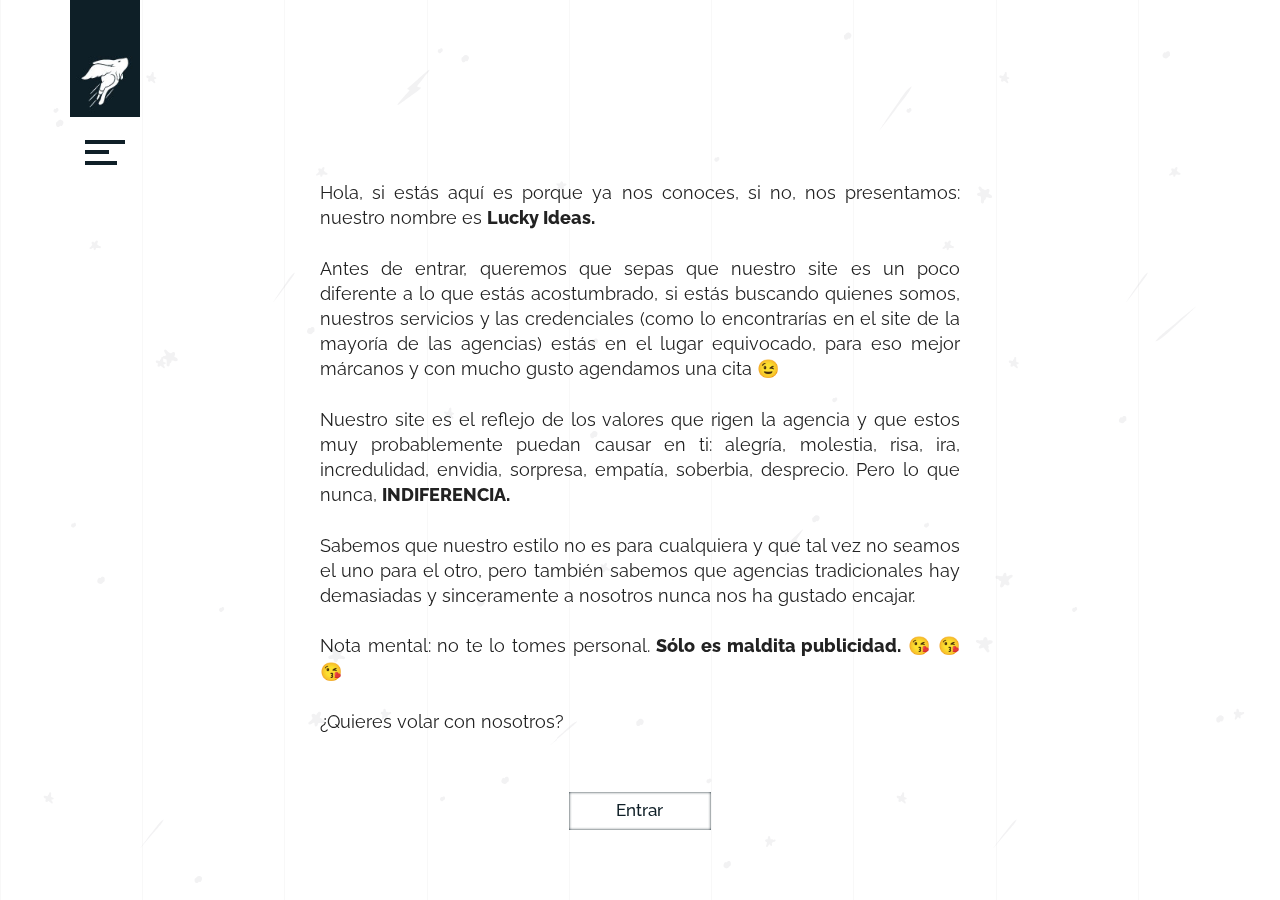
==== index.html @ ab6c920d "Cloned last files from Lucky 3.0 site" ====
<!DOCTYPE html>
<!--[if lt IE 7]>      <html class="no-js lt-ie9 lt-ie8 lt-ie7"> <![endif]-->
<!--[if IE 7]>         <html class="no-js lt-ie9 lt-ie8"> <![endif]-->
<!--[if IE 8]>         <html class="no-js lt-ie9"> <![endif]-->
<!--[if gt IE 8]><!--> <html class="no-js" lang="es"> <!--<![endif]-->
    <head>
        <meta charset="utf-8">
        <meta http-equiv="X-UA-Compatible" content="IE=edge">
        <title>RE:RE:RE:Lucky</title>
        <meta name="description" content="">
        <meta name="viewport" content="width=device-width, initial-scale=1">
        <link href='https://fonts.googleapis.com/css?family=Raleway:300,500,800' rel='stylesheet' type='text/css'>

        <!-- Place favicon.ico and apple-touch-icon.png in the root directory -->

        <link rel="stylesheet" href="css/normalize.css">
        <link rel="stylesheet" href="css/main.css">
        <script src="js/vendor/modernizr-2.6.2.min.js"></script>
    </head>
    <body id="luckyBody">
        <!--[if lt IE 7]>
            <p class="browsehappy">You are using an <strong>outdated</strong> browser. Please <a href="http://browsehappy.com/">upgrade your browser</a> to improve your experience.</p>
        <![endif]-->

        <!-- Add your site or application content here -->
        
        <div id="windowWrapper">

            <!-- CURTAINS DIVISION  Z-1 -->
                <div id="curtainDivision">
                    <div id="curtainLine-1" class="curtains curtain-1"></div>
                    <div id="curtainLine-2" class="curtains curtain-2"></div>
                    <div id="curtainLine-3" class="curtains curtain-3"></div>
                    <div id="curtainLine-4" class="curtains curtain-4"></div>
                    <div id="curtainLine-5" class="curtains curtain-5"></div>
                    <div id="curtainLine-6" class="curtains curtain-6"></div>
                    <div id="curtainLine-7" class="curtains curtain-7"></div>
                    <div id="curtainLine-8" class="curtains curtain-8"></div>
                    <div id="curtainLine-9" class="curtains curtain-9"></div>
                </div>
            <!-- END CURTAINS DIVISION -->

            <!-- BACKGROUND DIVS Z-10 -->
                <div id="container" class="container">
                    <div id="bgsFullWrapper" class="scene">
                        <div class="layer" data-depth="1.00">
                            <div class="innerLayer stars1"></div>
                        </div>

                        <div class="layer" data-depth="0.20">
                            <div class="innerLayer stars2"></div>
                        </div>

                        <div class="layer" data-depth="0.05">
                            <div class="innerLayer stars3"></div>
                        </div>

                    </div>
                </div>
            <!-- END BACKGROUND DIVS -->

            

            <!-- Z-1000 -->
            <div id="currentWindow">

                <!-- Z-1000 -->
                <div id="luckyLabel">
                    <a href="#Back_Home">
                        <img src="img/brand/label_lucky.jpg" alt="Lucky Ideas">
                    </a>
                </div>

                <!-- WELCOME Z-100 -->
                <div id="welcomePage" class="">
                    
                    <!-- <div id="welcomeLogo">
                        <img class="welcomeLogoToPush" src="img//brand/lucky-logo.png" alt="Lucky Ideas">
                    </div> -->

                    <div id="welcomeText">
                        Hola, si estás aquí es porque ya nos conoces, si no, nos presentamos: nuestro nombre es <span class="boldie">Lucky Ideas.</span>  <br><br>

                        Antes de entrar, queremos que sepas que nuestro site es un poco diferente a lo que estás acostumbrado, si estás buscando quienes somos, nuestros servicios y las credenciales (como lo encontrarías en el site de la mayoría de las agencias) estás en el lugar equivocado, para eso mejor márcanos y con mucho gusto agendamos una cita 😉 <br><br>

                        Nuestro site es el reflejo de los valores que rigen la agencia y que estos muy probablemente puedan causar en ti: alegría, molestia, risa, ira, incredulidad, envidia, sorpresa, empatía, soberbia, desprecio. Pero lo que nunca, <span class="boldie">INDIFERENCIA.</span> <br><br>

                        Sabemos que nuestro estilo no es para cualquiera y que tal vez no seamos el uno para el otro, pero también sabemos que agencias tradicionales hay demasiadas y sinceramente a nosotros nunca nos ha gustado encajar. <br><br>

                        Nota mental: no te lo tomes personal. <span class="boldie">Sólo es maldita publicidad.</span> 😘 😘 😘 <br><br>

                        ¿Quieres volar con nosotros?

                    
                    </div>

                    <div id="startWeb">
                        <div class="innerStartWeb">
                            <p>Entrar</p>
                        </div>
                    </div>
                </div>
                


                <!-- MASTER LAYOUT Z-1 -->
                <div id="masterWrapper">
                    <div id="infoMasterWrapper">
                        <div id="quoteMaster">
                            <!-- ID: WHO R U -->
                            <div id="whoRUQuestion" class="quoteBox">
                                <h1>¿Quién eres?</h1>
                            </div>

                            <!-- ID: CLIENTS QUESTIONS & ADVICES -->
                                <!-- ID: CLIENT FIRST QUESTION -->
                                <div id="clientFirstQuestion" class="quoteBox">
                                    <h1>
                                        ¿Buscas una agencia <br>
                                        que conecte al <br>
                                        <span class="highlightIt">consumidor  </span> <br>
                                        con tu marca de <br>
                                        una manera eficaz?
                                    </h1>
                                </div>

                                <!-- ID: CLIENT FIRST ADVICE -->
                                <div id="clientFirstAdvice" class="quoteBox">
                                    <h1>
                                        Todas las agencias <br>
                                        de publicidad tienen <br>
                                        el mismo speech, <br>
                                        si te interesa trabajar <br>
                                        con una agencia <br>
                                        <span class="highlightIt">"by the book" </span> <br>
                                        te recomendamos.
                                    </h1>
                                </div>


                                <!-- ID: CLIENT SECOND QUESTION -->
                                <div id="clientSecondQuestion" class="quoteBox">
                                    <h1>
                                        ¿Te da miedo <br>
                                        arriesgarte y salir <br>
                                        de tu zona de <br>
                                        <span class="highlightIt">confort? </span>
                                    </h1>
                                </div>

                                <!-- ID: CLIENT SECOND ADVICE -->
                                <div id="clientSecondAdvice" class="quoteBox">
                                    <h1>
                                        Respetamos tu decisión, <br>
                                        te recomendamos <br>
                                        agencias que no se <br>
                                        saldrán de la caja, solo <br>
                                        recuerda que el que no <br>
                                        arriesga <span class="highlightIt">no gana. </span>
                                    </h1>
                                </div>


                                <!-- ID: THIRD CLIENT QUESTION -->
                                <div id="clientThirdQuestion" class="quoteBox">
                                    <h1>
                                        ¿Prefieres agencias con <br>
                                        nombre propios y <br>
                                        <span class="highlightIt">difíciles de pronunciar?</span>
                                    </h1>
                                </div>
                                <!-- ID: THIRD CLIENT ADVICE -->
                                <div id="clientThirdAdvice" class="quoteBox">
                                    <h1>
                                        Si eres de los que creen <br>
                                        que el nombre lo es <br>
                                        todo, te recomendamos <br>
                                        a estas <span class="highlightIt">grandes</span> <br>
                                        agencias que también <br>
                                        son nuestra inspiración
                                    </h1>
                                </div>



                                <!-- ID: SUCCESS CLIENT QUESTION -->
                                <div id="clientSuccessQuestion" class="quoteBox">
                                    <h1>
                                        ¿Tienes ganas de volar?
                                    </h1>
                                </div>
                            <!-- END ID: CLIENTS QUESTIONS & ADVICES -->

                            <!-- ID: INFO CLIENT -->
                                <div id="finalInfoClientWrapper" class="notHere">
                                    <div id="finalInfoClient" class="infoBox">
                                        <h1>Alejandro Muñoz</h1>
                                        <h3>Director</h3>
                                        

                                        <a href="mailto:alex@luckyme.mx">alex@luckyme.mx</a>
                                        

                                        <h2><strong>(33) 31 65 14 77/80</strong></h2>
                                        

                                        <h3>Fray Francisco Frejes #175,</h3>
                                        <h3>Col. Ladrón de Guevara,</h3>
                                        <h3>Guadalajara, Jalisco.</h3>
                                        <h3>C.P. 44650</h3>
                                    </div>

                                    <div id="finalClientBackInfo" class="backToVideo">
                                        <img class="finalArrow hiddenArrow" src="img/ui/up-arrow.png" alt="Click to get Back">
                                    </div>
                                </div>
                            <!-- END ID: INFO CLIENT -->



                            <!-- ID: COMPETITION QUESTION & ADVICE -->
                                <!-- ID: COMPETITION FIRST QUESTION -->
                                <div id="competitionFirstQuestion" class="quoteBox">
                                    <h1>
                                        ¿Neta tu chamba no es <br>
                                        <span class="highlightIt">suficiente?</span>
                                    </h1>
                                </div>
                                    
                                <!-- ID: COMPETITION FIRST ADVICE -->
                                <div id="competitionFirstAdvice" class="quoteBox">
                                    <h1>
                                        Anyway, date <br>
                                        <span class="highlightIt">un repasón. </span>
                                    </h1>
                                </div>
                            <!-- END ID: COMPETITION Q&A -->



                            <!-- ID: TALENT QUESTION & ADVICE -->
                                
                                <!-- ID: TALENT FIRST QUESTION -->
                                <div id="talentFirstQuestion" class="quoteBox">
                                    <h1>
                                        <span class="highlightIt">¿Tomas?</span>
                                    </h1>
                                </div>

                                <!-- ID: TALENT FIRST ADVICE -->
                                <div id="talentFirstAdvice" class="quoteBox">
                                    <h1>
                                        Si realmente no tomas <br>
                                        la madriguera no es el <br>
                                        lugar <span class="highlightIt">adecuado </span>para ti, <br>
                                        pero te recomendamos <br>
                                        otros tipos de agencia.
                                    </h1>
                                </div>



                                <!-- ID: TALENT SECOND QUESTION -->
                                <div id="talentSecondQuestion" class="quoteBox">
                                    <h1>
                                        ¿Vienes por un horario <br>
                                        de<span class="highlightIt"> 9 a.m. a 6 p.m.?</span>
                                    </h1>
                                </div>
                                <!-- ID: TALENT SECOND ADVICE -->
                                <div id="talentSecondAdvice" class="quoteBox">
                                    <h1>
                                        Nosotros estamos <br>
                                        buscando gente que le <br>
                                        apasione la publicidad <br>
                                        y que no la limite un <br>
                                        horario, pero no te <br>
                                        preocupes, aquí podrás <br>
                                        <span class="highlightIt">encontrar </span> lo que buscas.
                                    </h1>
                                </div>



                                <!-- ID: TALENT THIRD QUESTION -->
                                <div id="talentThirdQuestion" class="quoteBox">
                                    <h1>
                                        ¿Tienes más de <br>
                                        <span class="highlightIt">30 años?</span>
                                    </h1>
                                </div>
                                <!-- ID: TALENT THIRD ADVICE -->
                                <div id="talentThirdAdvice" class="quoteBox">
                                    <h1>
                                        Lo <span class="highlightIt">sentimos,</span> no es <br>
                                        personal, pero nuestro <br>
                                        promedio de edad <br>
                                        subiría contigo, en estas <br>
                                        agencias serás joven <br>
                                        otra vez.
                                    </h1>
                                </div>

                                <!-- ID: TALENT SUCCESS QUESTION -->
                                <div id="talentSuccessQuestion" class="quoteBox">
                                    <h1>
                                        ¿Cómo la prefieres?
                                    </h1>
                                </div>



                                <!-- ID: TALENT SUCCESS ADVICE -->
                                <div id="talentSuccessAdviceWrapper" class="notHere">
                                    <div id="talentSuccessAdvice" class="quoteBox">
                                        <h1>
                                            Trae este código y caele <br>
                                            a cotorrear un viernes.
                                        </h1>
                                        <h5>
                                            (Nos reservamos el derecho de abrirte)
                                        </h5>
                                    </div>

                                    <div id="talentSuccessAdviceBackInfo" class="backToVideo">
                                        <img class="finalArrow hiddenArrow" src="img/ui/up-arrow.png" alt="Click to get Back">
                                    </div>
                                </div>
                            <!-- END ID: TALENT Q&A -->



                        </div>


                        <div id="nextSlideMaster">

                            <!-- ID: CLIENTS -->
                                <!-- ID: CLIENT FIRST NEXT SLIDE -->
                                <div id="clientFirstNext" class="nextSlideBox">
                                    <div class="nextSlideLeftBox">
                                        <h5>
                                            Descubre nuestro speech
                                        </h5>
                                    </div>
                                    <div class="nextSlideRightBox">
                                        <img src="img/ui/next-slide-arrow.png" alt="Next">
                                    </div>
                                </div>

                                <!-- ID: CLIENT SECOND NEXT SLIDE -->
                                <div id="clientSecondNext" class="nextSlideBox">
                                    <div class="nextSlideLeftBox">
                                        <h5>
                                            Mejor rétanos a sorprenderte
                                        </h5>
                                    </div>
                                    <div class="nextSlideRightBox">
                                        <img src="img/ui/next-slide-arrow.png" alt="Next">
                                    </div>
                                </div>

                                <!-- ID: CLIENT THIRD NEXT SLIDE -->
                                <div id="clientThirdNext" class="nextSlideBox">
                                    <div class="nextSlideLeftBox">
                                        <h5>
                                            Ayúdanos a crear nuestro propio nombre
                                        </h5>
                                    </div>
                                    <div class="nextSlideRightBox">
                                        <img src="img/ui/next-slide-arrow.png" alt="Next">
                                    </div>
                                </div>
                            <!-- END ID: CLIENTS -->

                            <!-- ID: TALENTS -->
                                <!-- ID: TALENT FIRST NEXT SLIDE -->
                                <div id="talentFirstNext" class="nextSlideBox">
                                    <div class="nextSlideLeftBox">
                                        <h5>
                                            Continuar
                                        </h5>
                                    </div>
                                    <div class="nextSlideRightBox">
                                        <img src="img/ui/next-slide-arrow.png" alt="Next">
                                    </div>
                                </div>

                                <!-- ID: TALENT SECOND NEXT SLIDE -->
                                <div id="talentSecondNext" class="nextSlideBox">
                                    <div class="nextSlideLeftBox">
                                        <h5>
                                            Continuar
                                        </h5>
                                    </div>
                                    <div class="nextSlideRightBox">
                                        <img src="img/ui/next-slide-arrow.png" alt="Next">
                                    </div>
                                </div>

                                <!-- ID: TALENT THIRD NEXT SLIDE -->
                                <div id="talentThirdNext" class="nextSlideBox">
                                    <div class="nextSlideLeftBox">
                                        <h5>
                                            Continuar
                                        </h5>
                                    </div>
                                    <div class="nextSlideRightBox">
                                        <img src="img/ui/next-slide-arrow.png" alt="Next">
                                    </div>
                                </div>
                            <!-- END ID: TALENTS -->
                        </div>
                    </div>



                    <div id="optionsMasterWrapper">
                        <div id="threeOptionsMaster">
                            <!-- ID: WHO R U -->
                            <div id="whoRUOptions" class="threeOptionsBox">
                                <div id="whoRUOption1" class="threeOptionsSingle">
                                    <div class="placeHolder">
                                        <h2>Cliente</h2>
                                    </div>

                                    <a href="#I'm_Client" class="placeAnimated">
                                        <div class="innerAnimateComment oneLine">
                                            <h3>Bienvenido a la Matrix</h3>
                                        </div>
                                    </a>
                                </div>


                                <div id="whoRUOption2" class="threeOptionsSingle">
                                    <div class="placeHolder">
                                        <h2>Competencia</h2>
                                    </div>

                                    <a href="#I'm_Competition" class="placeAnimated">
                                        <div class="innerAnimateComment oneLine">
                                            <h3>¿Buscas Inspiración?</h3>
                                        </div>
                                    </a>
                                </div>


                                <div id="whoRUOption3" class="threeOptionsSingle">
                                    <div class="placeHolder">
                                        <h2>Talento</h2>
                                    </div>

                                    <a href="#I'm_Talent" class="placeAnimated">
                                        <div class="innerAnimateComment oneLine">
                                            <h3>Bien. Veamos qué tienes</h3>
                                        </div>
                                    </a>
                                </div>
                            </div>
                            
                            <!-- ID: CLIENT AGENCIES ADVICE -->
                                <!-- ID: CLIENT FIRST AGENCIES -->
                                <div id="clientFirstAgencies" class="threeOptionsBox">
                                    <div id="clientFirstAgency1" class="threeOptionsSingle">
                                        <div class="placeHolder">
                                            <h2>
                                                Cerocuatro
                                            </h2>
                                        </div>

                                        <a href="mailto:rodrigo.noriega@cerocuatro.com" class="placeAnimated">
                                            <div class="innerAnimateComment fourLines w100Mobile">
                                                <h3>
                                                    <span class="boldMobile">Cerocuatro</span> <br>
                                                    Rodrigo Noriega <br>
                                                    Director General <br>
                                                    rodrigo.noriega@cerocuatro.com
                                                </h3>
                                            </div>
                                        </a>
                                    </div>
                                    <div id="clientFirstAgency2" class="threeOptionsSingle">
                                        <div class="placeHolder">
                                            <h2>
                                                Brandcorp
                                            </h2>
                                        </div>

                                        <a href="mailto:juand@brandcorp.com.mx" class="placeAnimated">
                                            <div class="innerAnimateComment fourLines w100Mobile">
                                                <h3>
                                                    <span class="boldMobile">Brandcorp</span> <br>
                                                    Juan de Dios Mayorquín <br>
                                                    CEO <br>
                                                    juand@brandcorp.com.mx
                                                </h3>
                                                
                                            </div>
                                        </a>
                                    </div>
                                    <div id="clientFirstAgency3" class="threeOptionsSingle">
                                        <div class="placeHolder">
                                            <h2>
                                                Esfera
                                            </h2>
                                        </div>

                                        <a href="mailto:luis.purata@esfera.cc" class="placeAnimated">
                                            <div class="innerAnimateComment fourLines w100Mobile">
                                                <h3>
                                                    <span class="boldMobile">Esfera Comunicación</span> <br>
                                                    Luis Alberto Purata García <br>
                                                    Director Asociado <br>
                                                    luis.purata@esfera.cc
                                                </h3>
                                            </div>
                                        </a>
                                    </div>
                                </div>

                                <!-- ID: CLIENT SECOND AGENICES -->
                                <div id="clientSecondAgencies" class="threeOptionsBox">
                                    <div id="clientSecondAgency1" class="threeOptionsSingle">
                                        <div class="placeHolder">
                                            <h2>
                                                Vértice
                                            </h2>
                                        </div>

                                        <a href="mailto:javier.alvarez@verticecom.com" class="placeAnimated">
                                            <div class="innerAnimateComment fourLines w100Mobile">
                                                <h3>
                                                    <span class="boldMobile">Vértice</span> <br>
                                                    Javier Álvarez <br>
                                                    Director General <br>
                                                    javier.alvarez@verticecom.com
                                                </h3>
                                            </div>
                                        </a>
                                    </div>
                                    <div id="clientSecondAgency2" class="threeOptionsSingle">
                                        <div class="placeHolder">
                                            <h2>
                                                Esfera
                                            </h2>
                                        </div>

                                        <a href="mailto:luis.purata@esfera.cc" class="placeAnimated">
                                            <div class="innerAnimateComment fourLines w100Mobile">
                                                <h3>
                                                    <span class="boldMobile">Esfera Comunicación</span> <br>
                                                    Luis Alberto Purata García <br>
                                                    Director Asociado <br>
                                                    luis.purata@esfera.cc
                                                </h3>
                                            </div>
                                        </a>
                                    </div>
                                    <div id="clientSecondAgency3" class="threeOptionsSingle">
                                        <div class="placeHolder">
                                            <h2>
                                                Alquimia
                                            </h2>
                                        </div>

                                        <a href="mailto:alvidrez@alquimiag.com" class="placeAnimated">
                                            <div class="innerAnimateComment fourLines w100Mobile">
                                                <h3>
                                                    <span class="boldMobile">Alquimia</span> <br>
                                                    Alejandro Rodríguez <br>
                                                    Director General <br>
                                                    alvidrez@alquimiag.com
                                                </h3>
                                            </div>
                                        </a>
                                    </div>
                                </div>

                                <!-- ID: CLIENT THIRD AGENICES -->
                                <div id="clientThirdAgencies" class="threeOptionsBox">
                                    <div id="clientThirdAgency1" class="threeOptionsSingle">
                                        <div class="placeHolder">
                                            <h2>
                                                Leo Burnett
                                            </h2>
                                        </div>

                                        <a href="http://www.leoburnett.com/" target="_blank" class="placeAnimated">
                                            <div class="innerAnimateComment fourLines w100Mobile">
                                                <h3>
                                                    <span class="boldMobile">Leo Burnett</span> <br>
                                                    Pablo de Arteaga <br>
                                                    CEO <br>
                                                    http://www.leoburnett.com/
                                                </h3>
                                            </div>
                                        </a>
                                    </div>
                                    <div id="clientThirdAgency2" class="threeOptionsSingle">
                                        <div class="placeHolder">
                                            <h2>
                                                Young & Rubicam
                                            </h2>
                                        </div>

                                        <a href="http://www.yr.com.mx/" target="_blank" class="placeAnimated">
                                            <div class="innerAnimateComment fourLines w100Mobile">
                                                <h3>
                                                    <span class="boldMobile">Young & Rubicam</span> <br>
                                                    Juan Bonilla <br>
                                                    Presidente <br>
                                                    http://www.yr.com.mx/
                                                </h3>
                                            </div>
                                        </a>
                                    </div>
                                    <div id="clientThirdAgency3" class="threeOptionsSingle">
                                        <div class="placeHolder">
                                            <h2>
                                                J. Walter Thompson
                                            </h2>
                                        </div>

                                        <a href="https://www.jwt.com/mexicocity/" target="_blank" class="placeAnimated">
                                            <div class="innerAnimateComment fourLines w100Mobile">
                                                <h3>
                                                    <span class="boldMobile">J. Walter Thompson</span> <br>
                                                    Mariate Arnal <br>
                                                    CEO <br>
                                                    https://www.jwt.com/mexicocity/
                                                </h3>
                                            </div>
                                        </a>
                                    </div>
                                </div>
                            <!-- END ID: CLIENT AGENCIES ADVICE -->

                            <!-- ID: TALENT AGENCIES ADVICE -->
                                <!-- ID: TALENT FIRST AGENCIES -->
                                <div id="talentFirstAgencies" class="threeOptionsBox">
                                    <div id="talentFirstAgency1" class="threeOptionsSingle">
                                        <div class="placeHolder">
                                                <h2>
                                                    BBDO
                                                </h2>
                                            </div>

                                            <a href="http://www.bbdomexico.com/" target="_blank" class="placeAnimated">
                                                <div class="innerAnimateComment fourLines w100Mobile">
                                                    <h3>
                                                        <span class="boldMobile">BBDO</span> <br>
                                                        Carlos Vaca <br>
                                                        CEO <br>
                                                        http://www.bbdomexico.com/
                                                    </h3>
                                                </div>
                                            </a>
                                    </div>


                                    <div id="talentFirstAgency2" class="threeOptionsSingle">
                                        <div class="placeHolder">
                                                <h2>
                                                    Alquimia
                                                </h2>
                                            </div>

                                            <a href="mailto:alvidrez@alquimiag.com" class="placeAnimated">
                                                <div class="innerAnimateComment fourLines w100Mobile">
                                                    <h3>
                                                        <span class="boldMobile">Alquimia</span> <br>
                                                        Alejandro Rodríguez <br>
                                                        Director General <br>
                                                        alvidrez@alquimiag.com
                                                    </h3>
                                                </div>
                                            </a>
                                    </div>


                                    <div id="talentFirstAgency3" class="threeOptionsSingle">
                                        <div class="placeHolder">
                                                <h2>
                                                    Cerocuatro
                                                </h2>
                                            </div>

                                            <a href="mailto:rodrigo.noriega@cerocuatro.com" class="placeAnimated">
                                                <div class="innerAnimateComment fourLines w100Mobile">
                                                    <h3>
                                                        <span class="boldMobile">Cerocuatro</span> <br>
                                                        Rodrigo Noriega <br>
                                                        Director General <br>
                                                        rodrigo.noriega@cerocuatro.com
                                                    </h3>
                                                </div>
                                            </a>
                                    </div>
                                </div>

                                <!-- ID: TALENT SECOND AGENCIES -->
                                <div id="talentSecondAgencies" class="threeOptionsBox">
                                    <div id="talentSecondAgency1" class="threeOptionsSingle">
                                        <div class="placeHolder">
                                                <h2>
                                                    Brandcorp
                                                </h2>
                                            </div>

                                            <a href="mailto:juand@brandcorp.com.mx" class="placeAnimated">
                                                <div class="innerAnimateComment fourLines w100Mobile">
                                                    <h3>
                                                        <span class="boldMobile">Brandcorp</span> <br>
                                                        Juan de Dios Mayorquín <br>
                                                        CEO <br>
                                                        juand@brandcorp.com.mx
                                                    </h3>
                                                </div>
                                            </a>
                                    </div>


                                    <div id="talentSecondAgency2" class="threeOptionsSingle">
                                        <div class="placeHolder">
                                                <h2>
                                                    Cerocuatro
                                                </h2>
                                            </div>

                                            <a href="mailto:rodrigo.noriega@cerocuatro.com" class="placeAnimated">
                                                <div class="innerAnimateComment fourLines w100Mobile">
                                                    <h3>
                                                        <span class="boldMobile">Cerocuatro</span> <br>
                                                        Rodrigo Noriega <br>
                                                        Director General <br>
                                                        rodrigo.noriega@cerocuatro.com
                                                    </h3>
                                                </div>
                                            </a>
                                    </div>


                                    <div id="talentSecondAgency3" class="threeOptionsSingle">
                                        <div class="placeHolder">
                                                <h2>
                                                    Esfera
                                                </h2>
                                            </div>

                                            <a href="mailto:luis.purata@esfera.cc" class="placeAnimated">
                                                <div class="innerAnimateComment fourLines w100Mobile">
                                                    <h3>
                                                        <span class="boldMobile">Esfera Comunicación</span> <br>
                                                        Luis Alberto Purata García <br>
                                                        Director Asociado <br>
                                                        luis.purata@esfera.cc
                                                    </h3>
                                                </div>
                                            </a>
                                    </div>
                                </div>

                                <!-- ID: TALENT THIRD AGENCIES -->
                                <div id="talentThirdAgencies" class="threeOptionsBox">
                                    <div id="talentThirdAgency1" class="threeOptionsSingle">
                                        <div class="placeHolder">
                                                <h2>
                                                    Alquimia
                                                </h2>
                                            </div>

                                            <a href="mailto:alvidrez@alquimiag.com" class="placeAnimated">
                                                <div class="innerAnimateComment fourLines w100Mobile">
                                                    <h3>
                                                        <span class="boldMobile">Alquimia</span> <br>
                                                        Alejandro Rodríguez <br>
                                                        Director General <br>
                                                        alvidrez@alquimiag.com
                                                    </h3>
                                                </div>
                                            </a>
                                    </div>


                                    <div id="talentThirdAgency2" class="threeOptionsSingle">
                                        <div class="placeHolder">
                                                <h2>
                                                    KP
                                                </h2>
                                            </div>

                                            <a href="mailto:pulido@kp.com.mx" class="placeAnimated">
                                                <div class="innerAnimateComment fourLines w100Mobile">
                                                    <h3>
                                                        <span class="boldMobile">KP</span> <br>
                                                        Hugo Pulido <br>
                                                        Fundador <br>
                                                        pulido@kp.com.mx
                                                    </h3>
                                                </div>
                                            </a>
                                    </div>


                                    <div id="talentThirdAgency3" class="threeOptionsSingle">
                                        <div class="placeHolder">
                                                <h2>
                                                    Vértice
                                                </h2>
                                            </div>

                                            <a href="mailto:javier.alvarez@verticecom.com" class="placeAnimated">
                                                <div class="innerAnimateComment fourLines w100Mobile">
                                                    <h3>
                                                        <span class="boldMobile">Vértice</span> <br>
                                                        Javier Álvarez <br>
                                                        Director General <br>
                                                        javier.alvarez@verticecom.com
                                                    </h3>
                                                </div>
                                            </a>
                                    </div>
                                </div>
                            <!-- END ID: TALENT AGENCIES ADVICE -->
                        </div>



                        <div id="twoOptionsMaster">

                            <!-- ID: CLIENT Y/N -->
                                <!-- ID: CLIENT FIRST OPTIONS -->
                                <div id="clientFirstOption" class="twoOptionsBox">
                                    <div id="clientFirstOption1" class="twoOptionsSingle">
                                        <div class="placeHolderYN">
                                            <img src="img/ui/yes-option.jpg" alt="Say Yes!">
                                        </div>

                                        <a id="clientFirstYes" href="#Wanna_Connect" class="placeAnimated">
                                            <div class="innerAnimateComment oneLine">
                                                <h3>¿Neta?</h3>
                                            </div>
                                        </a>
                                    </div>

                                    <div id="clientFirstOption2" class="twoOptionsSingle">
                                        <div class="placeHolderYN">
                                            <img src="img/ui/no-option.jpg" alt="Say No!">
                                        </div>

                                        <a id="clientFirstNo" href="#Don't_Wanna_Connect" class="placeAnimated">
                                            
                                        </a>
                                    </div>
                                </div>
                                
                                <!-- ID: CLIENT SECOND OPTIONS -->
                                <div id="clientSecondOptions" class="twoOptionsBox">
                                    <div id="clientSecondOption1" class="twoOptionsSingle">
                                        <div class="placeHolderYN">
                                            <img src="img/ui/yes-option.jpg" alt="Say Yes!">
                                        </div>

                                        <a id="clientSecondYes" href="#I'm_Afraid" class="placeAnimated">
                                            <div class="innerAnimateComment twoLines">
                                                <h3>Dale más emociones <br>
                                                    fuertes a tu vida.
                                                </h3>
                                            </div>
                                        </a>
                                    </div>

                                    <div id="clientSecondOption2" class="twoOptionsSingle">
                                        <div class="placeHolderYN">
                                            <img src="img/ui/no-option.jpg" alt="Say No!">
                                        </div>

                                        <a id="clientSecondNo" href="#Bring_It_On!" class="placeAnimated">
                                            
                                        </a>
                                    </div>
                                </div>

                                <!-- ID: CLIENT THIRD OPTIONS -->
                                <div id="clientThirdOptions" class="twoOptionsBox">
                                    <div id="clientThirdOption1" class="twoOptionsSingle">
                                        <div class="placeHolderYN">
                                            <img src="img/ui/yes-option.jpg" alt="Say Yes!">
                                        </div>

                                        <a id="clientThirdYes" href="#Yes_I'm_An_Old_Man" class="placeAnimated">
                                            <div class="innerAnimateComment twoLines">
                                                <h3>¿Cuándo naciste? <br>
                                                    ¿En los 50's?
                                                </h3>
                                            </div>
                                        </a>
                                    </div>

                                    <div id="clientThirdOption2" class="twoOptionsSingle">
                                        <div class="placeHolderYN">
                                            <img src="img/ui/no-option.jpg" alt="Say No!">
                                        </div>

                                        <a id="clientThirdNo" href="#No,_I_Really_Don't_Care" class="placeAnimated">
                                            
                                        </a>
                                    </div>
                                </div>
                            <!-- END ID: CLIENT Y/N -->

                            <!-- ID: COMPETITION Y/N -->
                                <div id="competitionFirstOptions" class="twoOptionsBox">
                                    <div id="competitionFirstOption1" class="twoOptionsSingle">
                                        <div class="placeHolderYN">
                                            <img src="img/ui/yes-option.jpg" alt="Say Yes!">
                                        </div>

                                        <a id="competitionFirstYes" href="#Yes,_It's_Not_Enough" class="placeAnimated">
                                           
                                        </a>
                                    </div>

                                    <div id="competitionFirstOption2" class="twoOptionsSingle">
                                        <div class="placeHolderYN">
                                            <img src="img/ui/no-option.jpg" alt="Say No!">
                                        </div>

                                        <a id="competitionFirstNo" href="#We_Are_Ok,_It's_Enough" class="placeAnimated">
                                           
                                        </a>
                                    </div>
                                </div>
                            <!-- END ID: COMPETITION Y/N -->

                            <!-- ID: TALENT Y/N -->
                                <!-- ID: TALENT FIRST OPTIONS -->
                                <div id="talentFirstOptions" class="twoOptionsBox">
                                    <div id="talentFirstOption1" class="twoOptionsSingle">
                                        <div class="placeHolderYN">
                                            <img src="img/ui/yes-option.jpg" alt="Say Yes!">
                                        </div>

                                        <a id="talentFirstYes" href="#Yes,_I'm_An_Alcoholic" class="placeAnimated">
                                           
                                        </a>
                                    </div>

                                    <div id="talentFirstOption2" class="twoOptionsSingle">
                                        <div class="placeHolderYN">
                                            <img src="img/ui/no-option.jpg" alt="Say No!">
                                        </div>

                                        <a id="talentFirstNo" href="#Seriously,_I_Don't_Drink" class="placeAnimated">
                                           <div class="innerAnimateComment oneLine bgcGray">
                                                <h3>
                                                    No mientas por quedar bien
                                                </h3>
                                            </div>
                                        </a>
                                    </div>
                                </div>

                                <!-- ID: TALENT SECOND OPTIONS -->
                                <div id="talentSecondOption" class="twoOptionsBox">
                                    <div id="talentSecondOption1" class="twoOptionsSingle">
                                        <div class="placeHolderYN">
                                            <img src="img/ui/yes-option.jpg" alt="Say Yes!">
                                        </div>

                                        <a id="talentSecondYes" href="#Yes,_I_Won't_Stay_After_7pm_Ever" class="placeAnimated">
                                           <div class="innerAnimateComment oneLine">
                                                <h3>
                                                    Piénsalo dos veces
                                                </h3>
                                            </div>
                                        </a>
                                    </div>


                                    <div id="talentSecondOption2" class="twoOptionsSingle">
                                         <div class="placeHolderYN">
                                            <img src="img/ui/no-option.jpg" alt="Say No!">
                                        </div>

                                        <a id="talentSecondNo" href="#Hell_No,_I'm_Really_Passionate" class="placeAnimated">
                                           
                                        </a>
                                    </div>
                                </div>

                                <!-- ID: TALENT THIRD OPTIONS -->
                                <div id="talentThirdOptions" class="twoOptionsBox">
                                    <div id="talentThirdOption1" class="twoOptionsSingle">
                                        <div class="placeHolderYN">
                                            <img src="img/ui/yes-option.jpg" alt="Say Yes!">
                                        </div>

                                        <a id="talentThirdYes" href="#I_Know,_I'm_An_Old_Man" class="placeAnimated">
                                           <div class="innerAnimateComment oneLine">
                                                <h3>
                                                    Eso creí.
                                                </h3>
                                            </div>
                                        </a>
                                    </div>


                                    <div id="talentThirdOption2" class="twoOptionsSingle">
                                        <div class="placeHolderYN">
                                            <img src="img/ui/no-option.jpg" alt="Say No!">
                                        </div>

                                        <a id="talentThirdNo" href="#I'm_Better_Than_Ever" class="placeAnimated">
                                           
                                        </a>
                                    </div>
                                </div>

                                <!-- ID: TALENT SUCCESS OPTIONS -->
                                <div id="talentSuccessOptions" class="twoOptionsBox">
                                    <div id="talentSuccessOption1" class="twoOptionsSingle">
                                        <div class="placeHolder">
                                            <h2> Doblada </h2>
                                        </div>

                                        <a id="talentSuccessYes" href="#You_Know_What_I_Mean" class="placeAnimated">
                                           <div class="innerAnimateComment oneLine">
                                                <h3>
                                                    Doblada >
                                                </h3>
                                            </div>
                                        </a>
                                    </div>


                                    <div id="talentSuccessOption2" class="twoOptionsSingle">
                                        <div class="placeHolder">
                                            <h2> Subtitulada </h2>
                                        </div>

                                        <a id="talentSuccessNo" href="#Smart" class="placeAnimated">
                                           <div class="innerAnimateComment oneLine">
                                                <h3>
                                                    Subtitulada >
                                                </h3>
                                            </div>
                                        </a>
                                    </div>
                                </div>
                            <!-- END ID: TALENT Y/N -->
                        </div>



                        <div id="oneOptionMaster">
                            <!-- ID: CLIENT SUCCESS OPTION -->
                            <div id="clientSuccessOption" class="oneOptionBox">
                                <div id="clientSuccessOption1" class="oneOptionSingle">
                                    <div class="placeHolderYN">
                                        <img src="img/ui/yes-option.jpg" alt="Say Yes!">
                                    </div>

                                    <a id="clientSuccessYes" href="#I_Want_To_Fly" class="placeAnimated">
                                        <div class="innerAnimateComment oneLine">
                                            <h3>
                                                ¿Seguro? No habrá vuelta atrás.
                                            </h3>
                                        </div>
                                    </a>
                                </div>
                            </div>

                            <!-- ID: COMPETITION ANYWAY OPTION -->
                            <div id="competitionAnywayOption" class="oneOptionBox">
                                <div id="competitionAnywayOption1" class="oneOptionSingle">
                                    <div class="placeHolder">
                                            <h2>
                                                Portafolio
                                            </h2>
                                        </div>

                                    <a href="https://www.instagram.com/luckyideas/" target="_blank" class="placeAnimated">
                                        <div class="innerAnimateComment oneLine">
                                            <h3>
                                                Aquí está nuestra chamba >
                                            </h3>
                                        </div>
                                    </a>
                                </div>
                            </div>

                            <!-- ID: TALENT SUCCESS ADVICE CODE -->
                            <div id="talentAdviceCode" class="oneOptionBox">
                                <div id="talentAdviceCode1" class="oneOptionSingle">
                                    <div class="placeHolder">
                                        <h1>
                                            #FCKUWCNFL
                                        </h1>
                                    </div>

                                    <a href="#FCKUWCNFL" class="placeAnimated">
                                        <div class="innerAnimateComment oneLine">
                                            <h1>
                                                #FCKUWCNFL
                                            </h1>
                                        </div>
                                    </a>
                                </div>
                            </div>
                        </div>


                        <!-- ID: INFO CLIENT -->
                        <div id="infoRSWrapper" class="">
                            <div class="fullInfoRSTitles">
                                <a href="https://www.facebook.com/LuckyIdeasMX/" target="_blank">
                                    <div class="innerInfoRSTitles">
                                        <h5 id="infoRSTitle1">
                                            Facebook
                                        </h5>
                                    </div>
                                </a>
                            </div>
                            <div class="fullInfoRSTitles">
                                <a href="https://www.instagram.com/luckyideas/" target="_blank">
                                    <div class="innerInfoRSTitles">
                                        <h5 id="infoRSTitle2">
                                            Instagram
                                        </h5>
                                    </div>
                                </a>
                            </div>
                            <div class="fullInfoRSTitles">
                                <a href="https://www.behance.net/luckyideas" target="_blank">
                                    <div class="innerInfoRSTitles">
                                        <h5 id="infoRSTitle3">
                                            Behance
                                        </h5>
                                    </div>
                                </a>
                            </div>
                        </div>


                    </div>

                    <div id="videoMasterWrapper" class="notHere">
                        <!-- ID: CLIENT VIDEO -->
                        <div id="clientVideo" class="videoBox notHere">
                            <div id="clientWindow" class="videoWindow">
                                <iframe id="clientIframe" src="https://player.vimeo.com/video/144889035?autoplay=1&loop=1&color=e8545e&title=0&byline=0&portrait=0" width="720" height="405" frameborder="0" webkitallowfullscreen mozallowfullscreen allowfullscreen></iframe>
                            </div>

                            <div id="clientInfoHere" class="infoHere">
                                <div id="clientGetInfoBox" class="extraGetInfoBox">
                                    <p class="finalClick">Contacto</p>

                                    <img class="finalArrow" src="img/ui/down-arrow.png" alt="Click to get Info Here">
                                </div>

                            </div>
                        </div>


                        <!-- ID: TALENT VIDEO -->
                        <div id="talentVideo" class="videoBox notHere">
                            <div id="talentWindow" class="videoWindow">
                                <iframe id="talentIframe" src="https://player.vimeo.com/video/144889035?autoplay=1&loop=1&color=e8545e&title=0&byline=0&portrait=0" width="720" height="405" frameborder="0" webkitallowfullscreen mozallowfullscreen allowfullscreen></iframe>
                            </div>

                            <div id="talentInfoHere" class="infoHere">
                                <div id="talentGetInfoBox" class="extraGetInfoBox">
                                    <p class="finalClick">Obtener Código</p>

                                    <img class="finalArrow" src="img/ui/down-arrow.png" alt="Click to get Info Here">
                                </div>
                                
                            </div>
                        </div>
                    </div>
                </div>

            </div>


            <!-- TRANSITION CURTAINS Z-1000000 -->
                <div id="curtainWrapper" class="notHere">
                    <div id="curtainFront-0" class="curtains animCurt curtain-1"></div>
                    <div id="curtainFront-1" class="curtains animCurt curtain-2"></div>
                    <div id="curtainFront-2" class="curtains animCurt curtain-3"></div>
                    <div id="curtainFront-3" class="curtains animCurt curtain-4"></div>
                    <div id="curtainFront-4" class="curtains animCurt curtain-5"></div>
                    <div id="curtainFront-5" class="curtains animCurt curtain-6"></div>
                    <div id="curtainFront-6" class="curtains animCurt curtain-7"></div>
                    <div id="curtainFront-7" class="curtains animCurt curtain-8"></div>
                    <div id="curtainFront-8" class="curtains animCurt curtain-9"></div>
                </div>
            <!-- END TRANSITION CURTAINS -->



            <!-- MENU ELEMENTS -->
                <!-- Z-1000000000 -->
                <div id="menuWindow" class="notHere">
                    <div id="titlesWrapper">
                        <div class="fullMenuTitles">
                            <a id="startClient" href="#Cliente">
                                <div class="innerMenuTitle">
                                    <h2 id="menuTitle1">Cliente</h2>
                                </div>
                            </a>
                        </div>

                        <div class="fullMenuTitles">
                            <a id="startCompetition" href="#Competencia">
                                <div class="innerMenuTitle">
                                    <h2 id="menuTitle2">Competencia</h2>
                                </div>
                            </a>
                        </div>

                        <div class="fullMenuTitles">
                            <a id="startTalent" href="#Talento">
                                <div class="innerMenuTitle">
                                    <h2 id="menuTitle3">Talento</h2>
                                </div>
                            </a>
                        </div>

                        <div class="fullMenuTitles">
                            <a id="startInfo" href="#Informacion">
                                <div class="innerMenuTitle">
                                    <h2 id="menuTitle4">Información</h2>
                                </div>
                            </a>
                        </div>

                    </div>



                    <div id="rsWrapper">
                        <div class="fullRSTitles">
                            <a href="https://www.facebook.com/LuckyIdeasMX/" target="_blank">
                                <div class="innerRSTitles">
                                    <h5 id="rsTitle1">Facebook</h5>
                                </div>
                            </a>
                        </div>

                        <div class="fullRSTitles">
                            <a href="https://www.instagram.com/luckyideas/" target="_blank">
                                <div class="innerRSTitles">
                                    <h5 id="rsTitle2">Instagram</h5>
                                </div>
                            </a>
                        </div>

                        <div class="fullRSTitles">
                            <a href="https://www.behance.net/luckyideas" target="_blank">
                                <div class="innerRSTitles">
                                    <h5 id="rsTitle3">Behance</h5>
                                </div>
                            </a>
                        </div>
                    </div>
                </div>

                <!-- Z-1000000000000 -->
                <div id="menuTrigger">
                    <div class="innerTrigger">
                        <div id="crossWrap">
                            <img id="crossCloseMenu" src="img/ui/close-menu.png" alt="Close" class="hiddenCross">
                        </div>

                        <div id="threeLinesWrap">
                            <div id="line-1" class="menuLines"></div>
                            <div id="line-2" class="menuLines"></div>
                            <div id="line-3" class="menuLines"></div>
                        </div>
                        
                    </div>
                </div>
            <!-- END MENU ELEMENTS -->


        </div>









        <script src="//ajax.googleapis.com/ajax/libs/jquery/1.10.2/jquery.min.js"></script>
        <script>window.jQuery || document.write('<script src="js/vendor/jquery-1.10.2.min.js"><\/script>')</script>
        <script src="js/plugins.js"></script>
        <script src="js/parallax.min.js"></script>
        <script src="js/main.js"></script>

        <script>
            var scene = document.getElementById('bgsFullWrapper');
            var parallax = new Parallax(scene);
        </script>

        <!-- Google Analytics: change UA-XXXXX-X to be your site's ID. -->
        <script>
            (function(b,o,i,l,e,r){b.GoogleAnalyticsObject=l;b[l]||(b[l]=
            function(){(b[l].q=b[l].q||[]).push(arguments)});b[l].l=+new Date;
            e=o.createElement(i);r=o.getElementsByTagName(i)[0];
            e.src='//www.google-analytics.com/analytics.js';
            r.parentNode.insertBefore(e,r)}(window,document,'script','ga'));
            ga('create','UA-XXXXX-X');ga('send','pageview');
        </script>
    </body>
</html>
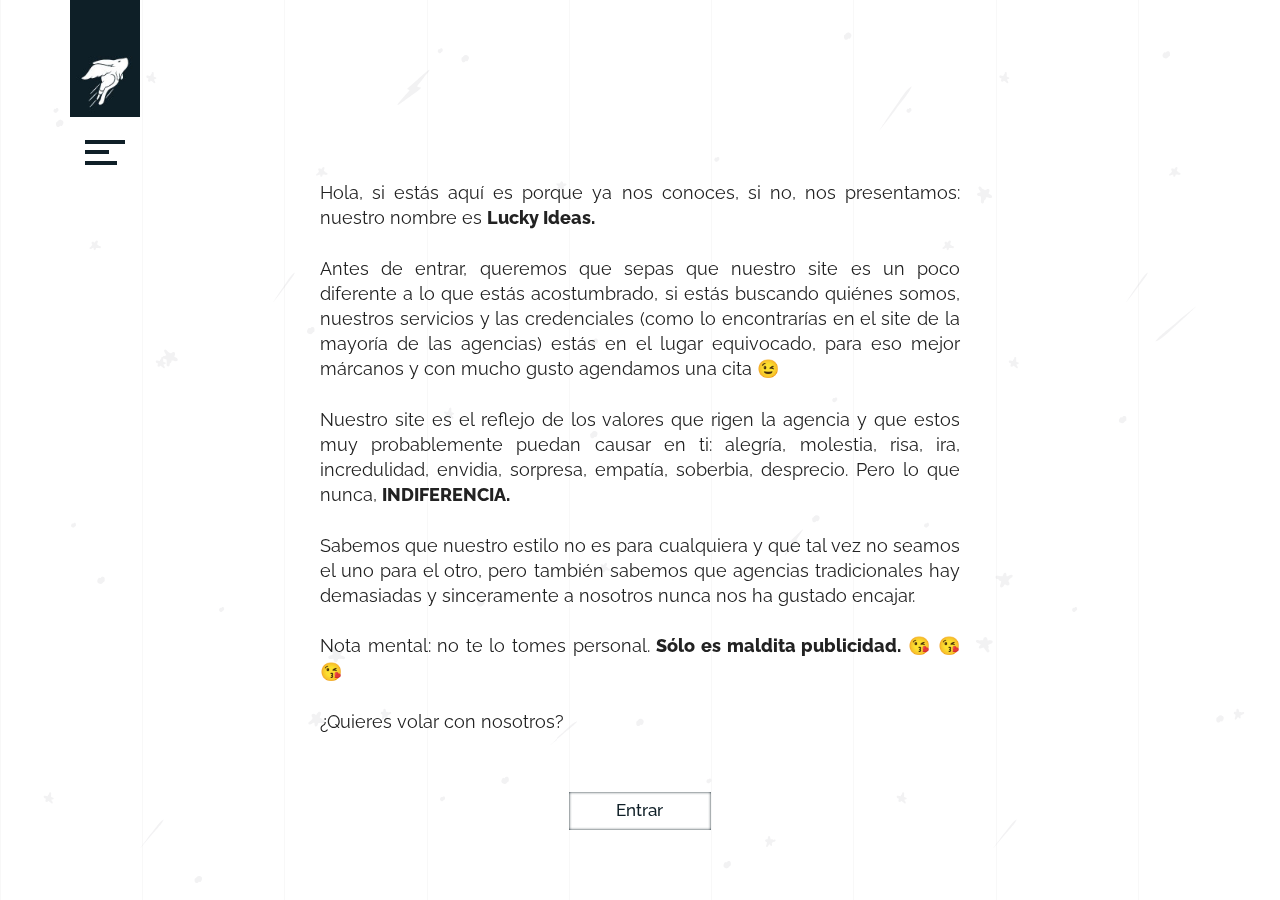
==== commit a748feed: "Layout modified to only 2 questions per user, setting up random shuffle questions|answers&copies" ====
--- a/index.html
+++ b/index.html
@@ -81,7 +81,7 @@
                     <div id="welcomeText">
                         Hola, si estás aquí es porque ya nos conoces, si no, nos presentamos: nuestro nombre es <span class="boldie">Lucky Ideas.</span>  <br><br>
 
-                        Antes de entrar, queremos que sepas que nuestro site es un poco diferente a lo que estás acostumbrado, si estás buscando quienes somos, nuestros servicios y las credenciales (como lo encontrarías en el site de la mayoría de las agencias) estás en el lugar equivocado, para eso mejor márcanos y con mucho gusto agendamos una cita 😉 <br><br>
+                        Antes de entrar, queremos que sepas que nuestro site es un poco diferente a lo que estás acostumbrado, si estás buscando quiénes somos, nuestros servicios y las credenciales (como lo encontrarías en el site de la mayoría de las agencias) estás en el lugar equivocado, para eso mejor márcanos y con mucho gusto agendamos una cita 😉 <br><br>
 
                         Nuestro site es el reflejo de los valores que rigen la agencia y que estos muy probablemente puedan causar en ti: alegría, molestia, risa, ira, incredulidad, envidia, sorpresa, empatía, soberbia, desprecio. Pero lo que nunca, <span class="boldie">INDIFERENCIA.</span> <br><br>
 
@@ -108,85 +108,55 @@
                     <div id="infoMasterWrapper">
                         <div id="quoteMaster">
                             <!-- ID: WHO R U -->
-                            <div id="whoRUQuestion" class="quoteBox">
+                            <div id="whoRUQuestion" class="quoteBox oneLineInfoMaster">
                                 <h1>¿Quién eres?</h1>
                             </div>
 
                             <!-- ID: CLIENTS QUESTIONS & ADVICES -->
+                                <!-- EXAMPLE BEFORE JS FLOW -->
+                                <!-- <div id="clientFirstQuestion" class="quoteBox fiveLineInfoMaster">
+                                    <h1>
+                                        5 lines <br>
+                                        5 lines <br>
+                                        5 lines <br>
+                                        5 lines <br>
+                                        5 lines
+                                    </h1>
+                                </div> -->
+
+
                                 <!-- ID: CLIENT FIRST QUESTION -->
                                 <div id="clientFirstQuestion" class="quoteBox">
-                                    <h1>
-                                        ¿Buscas una agencia <br>
-                                        que conecte al <br>
-                                        <span class="highlightIt">consumidor  </span> <br>
-                                        con tu marca de <br>
-                                        una manera eficaz?
-                                    </h1>
+                                    
                                 </div>
 
                                 <!-- ID: CLIENT FIRST ADVICE -->
                                 <div id="clientFirstAdvice" class="quoteBox">
-                                    <h1>
-                                        Todas las agencias <br>
-                                        de publicidad tienen <br>
-                                        el mismo speech, <br>
-                                        si te interesa trabajar <br>
-                                        con una agencia <br>
-                                        <span class="highlightIt">"by the book" </span> <br>
-                                        te recomendamos.
-                                    </h1>
+                                    
                                 </div>
 
 
                                 <!-- ID: CLIENT SECOND QUESTION -->
                                 <div id="clientSecondQuestion" class="quoteBox">
-                                    <h1>
-                                        ¿Te da miedo <br>
-                                        arriesgarte y salir <br>
-                                        de tu zona de <br>
-                                        <span class="highlightIt">confort? </span>
-                                    </h1>
+                                    
                                 </div>
 
                                 <!-- ID: CLIENT SECOND ADVICE -->
                                 <div id="clientSecondAdvice" class="quoteBox">
+                                    
+                                </div>
+
+
+
+                                <!-- ID: SUCCESS CLIENT QUESTION -->
+                                <div id="clientSuccessQuestion" class="quoteBox sixLineInfoMaster">
                                     <h1>
-                                        Respetamos tu decisión, <br>
-                                        te recomendamos <br>
-                                        agencias que no se <br>
-                                        saldrán de la caja, solo <br>
-                                        recuerda que el que no <br>
-                                        arriesga <span class="highlightIt">no gana. </span>
-                                    </h1>
-                                </div>
-
-
-                                <!-- ID: THIRD CLIENT QUESTION -->
-                                <div id="clientThirdQuestion" class="quoteBox">
-                                    <h1>
-                                        ¿Prefieres agencias con <br>
-                                        nombre propios y <br>
-                                        <span class="highlightIt">difíciles de pronunciar?</span>
-                                    </h1>
-                                </div>
-                                <!-- ID: THIRD CLIENT ADVICE -->
-                                <div id="clientThirdAdvice" class="quoteBox">
-                                    <h1>
-                                        Si eres de los que creen <br>
-                                        que el nombre lo es <br>
-                                        todo, te recomendamos <br>
-                                        a estas <span class="highlightIt">grandes</span> <br>
-                                        agencias que también <br>
-                                        son nuestra inspiración
-                                    </h1>
-                                </div>
-
-
-
-                                <!-- ID: SUCCESS CLIENT QUESTION -->
-                                <div id="clientSuccessQuestion" class="quoteBox">
-                                    <h1>
-                                        ¿Tienes ganas de volar?
+                                        Si todo esto no te <br>
+                                        lo tomaste personal y <br>
+                                        te sientes identificado <br>
+                                        con nosotros, nos <br>
+                                        gustaría trabajar contigo <br>
+                                        <span class="highlightIt">¿quieres volar?</span>
                                     </h1>
                                 </div>
                             <!-- END ID: CLIENTS QUESTIONS & ADVICES -->
@@ -220,18 +190,17 @@
 
                             <!-- ID: COMPETITION QUESTION & ADVICE -->
                                 <!-- ID: COMPETITION FIRST QUESTION -->
-                                <div id="competitionFirstQuestion" class="quoteBox">
+                                <div id="competitionFirstQuestion" class="quoteBox sevenLineInfoMaster">
                                     <h1>
-                                        ¿Neta tu chamba no es <br>
-                                        <span class="highlightIt">suficiente?</span>
+                                        Que gusto tenerte aquí, seguro estás decepcionado por no haber encontrado nuestro portafolio, pero esta es nuestra mejor manera de ayudarte a encontrar una  agencia para ti. Si estás pensando en cambiar de agencia tal vez podamos ayudarte.
                                     </h1>
                                 </div>
                                     
                                 <!-- ID: COMPETITION FIRST ADVICE -->
-                                <div id="competitionFirstAdvice" class="quoteBox">
+                                <div id="competitionFirstAdvice" class="quoteBox twoLineInfoMaster">
                                     <h1>
-                                        Anyway, date <br>
-                                        <span class="highlightIt">un repasón. </span>
+                                        Ok, aquí está <br>
+                                        nuestro <span class="highlightIt">portafolio. </span>
                                     </h1>
                                 </div>
                             <!-- END ID: COMPETITION Q&A -->
@@ -242,69 +211,36 @@
                                 
                                 <!-- ID: TALENT FIRST QUESTION -->
                                 <div id="talentFirstQuestion" class="quoteBox">
-                                    <h1>
-                                        <span class="highlightIt">¿Tomas?</span>
-                                    </h1>
+                                    
                                 </div>
 
                                 <!-- ID: TALENT FIRST ADVICE -->
                                 <div id="talentFirstAdvice" class="quoteBox">
-                                    <h1>
-                                        Si realmente no tomas <br>
-                                        la madriguera no es el <br>
-                                        lugar <span class="highlightIt">adecuado </span>para ti, <br>
-                                        pero te recomendamos <br>
-                                        otros tipos de agencia.
-                                    </h1>
+                                    
                                 </div>
 
 
 
                                 <!-- ID: TALENT SECOND QUESTION -->
                                 <div id="talentSecondQuestion" class="quoteBox">
-                                    <h1>
-                                        ¿Vienes por un horario <br>
-                                        de<span class="highlightIt"> 9 a.m. a 6 p.m.?</span>
-                                    </h1>
+                                    
                                 </div>
                                 <!-- ID: TALENT SECOND ADVICE -->
                                 <div id="talentSecondAdvice" class="quoteBox">
+                                    
+                                </div>
+
+
+                                <!-- ID: TALENT SUCCESS QUESTION -->
+                                <div id="talentSuccessQuestion" class="quoteBox sevenLineInfoMaster">
                                     <h1>
-                                        Nosotros estamos <br>
-                                        buscando gente que le <br>
-                                        apasione la publicidad <br>
-                                        y que no la limite un <br>
-                                        horario, pero no te <br>
-                                        preocupes, aquí podrás <br>
-                                        <span class="highlightIt">encontrar </span> lo que buscas.
-                                    </h1>
-                                </div>
-
-
-
-                                <!-- ID: TALENT THIRD QUESTION -->
-                                <div id="talentThirdQuestion" class="quoteBox">
-                                    <h1>
-                                        ¿Tienes más de <br>
-                                        <span class="highlightIt">30 años?</span>
-                                    </h1>
-                                </div>
-                                <!-- ID: TALENT THIRD ADVICE -->
-                                <div id="talentThirdAdvice" class="quoteBox">
-                                    <h1>
-                                        Lo <span class="highlightIt">sentimos,</span> no es <br>
-                                        personal, pero nuestro <br>
-                                        promedio de edad <br>
-                                        subiría contigo, en estas <br>
-                                        agencias serás joven <br>
-                                        otra vez.
-                                    </h1>
-                                </div>
-
-                                <!-- ID: TALENT SUCCESS QUESTION -->
-                                <div id="talentSuccessQuestion" class="quoteBox">
-                                    <h1>
-                                        ¿Cómo la prefieres?
+                                        Si todo esto no te <br>
+                                        lo tomaste personal <br>
+                                        y te sientes <br>
+                                        identificado con <br>
+                                        nosotros, nos gustaría <br>
+                                        tenerte de nuestro lado, <br>
+                                        <span class="highlightIt">¿quieres volar?</span>
                                     </h1>
                                 </div>
 
@@ -312,7 +248,7 @@
 
                                 <!-- ID: TALENT SUCCESS ADVICE -->
                                 <div id="talentSuccessAdviceWrapper" class="notHere">
-                                    <div id="talentSuccessAdvice" class="quoteBox">
+                                    <div id="talentSuccessAdvice" class="quoteBox twoLineInfoMaster">
                                         <h1>
                                             Trae este código y caele <br>
                                             a cotorrear un viernes.
@@ -340,7 +276,7 @@
                                 <div id="clientFirstNext" class="nextSlideBox">
                                     <div class="nextSlideLeftBox">
                                         <h5>
-                                            Descubre nuestro speech
+                                            Lorem Ipsum Dolor Sit Amet.
                                         </h5>
                                     </div>
                                     <div class="nextSlideRightBox">
@@ -352,19 +288,7 @@
                                 <div id="clientSecondNext" class="nextSlideBox">
                                     <div class="nextSlideLeftBox">
                                         <h5>
-                                            Mejor rétanos a sorprenderte
-                                        </h5>
-                                    </div>
-                                    <div class="nextSlideRightBox">
-                                        <img src="img/ui/next-slide-arrow.png" alt="Next">
-                                    </div>
-                                </div>
-
-                                <!-- ID: CLIENT THIRD NEXT SLIDE -->
-                                <div id="clientThirdNext" class="nextSlideBox">
-                                    <div class="nextSlideLeftBox">
-                                        <h5>
-                                            Ayúdanos a crear nuestro propio nombre
+                                            Lorem Ipsum Dolor Sit Amet.
                                         </h5>
                                     </div>
                                     <div class="nextSlideRightBox">
@@ -378,7 +302,7 @@
                                 <div id="talentFirstNext" class="nextSlideBox">
                                     <div class="nextSlideLeftBox">
                                         <h5>
-                                            Continuar
+                                            Lorem Ipsum Dolor Sit Amet.
                                         </h5>
                                     </div>
                                     <div class="nextSlideRightBox">
@@ -390,19 +314,7 @@
                                 <div id="talentSecondNext" class="nextSlideBox">
                                     <div class="nextSlideLeftBox">
                                         <h5>
-                                            Continuar
-                                        </h5>
-                                    </div>
-                                    <div class="nextSlideRightBox">
-                                        <img src="img/ui/next-slide-arrow.png" alt="Next">
-                                    </div>
-                                </div>
-
-                                <!-- ID: TALENT THIRD NEXT SLIDE -->
-                                <div id="talentThirdNext" class="nextSlideBox">
-                                    <div class="nextSlideLeftBox">
-                                        <h5>
-                                            Continuar
+                                            Lorem Ipsum Dolor Sit Amet.
                                         </h5>
                                     </div>
                                     <div class="nextSlideRightBox">
@@ -464,22 +376,81 @@
                                     <div id="clientFirstAgency1" class="threeOptionsSingle">
                                         <div class="placeHolder">
                                             <h2>
-                                                Cerocuatro
+                                                BBDO
                                             </h2>
                                         </div>
 
-                                        <a href="mailto:rodrigo.noriega@cerocuatro.com" class="placeAnimated">
+                                        <a href="http://www.bbdomexico.com/" target="_blank" class="placeAnimated">
                                             <div class="innerAnimateComment fourLines w100Mobile">
                                                 <h3>
-                                                    <span class="boldMobile">Cerocuatro</span> <br>
-                                                    Rodrigo Noriega <br>
+                                                    <span class="boldMobile">BBDO</span> <br>
+                                                    Carlos Vaca <br>
+                                                    CEO <br>
+                                                    http://www.bbdomexico.com/
+                                                </h3>
+                                            </div>
+                                        </a>
+                                    </div>
+                                    <div id="clientFirstAgency2" class="threeOptionsSingle">
+                                        <div class="placeHolder">
+                                            <h2>
+                                                DDB
+                                            </h2>
+                                        </div>
+
+                                        <a href="http://ddbmexico.com/" target="_blank" class="placeAnimated">
+                                            <div class="innerAnimateComment fourLines w100Mobile">
+                                                <h3>
+                                                    <span class="boldMobile">DDB</span> <br>
+                                                    Matías del Campo <br>
+                                                    CEO <br>
+                                                    http://ddbmexico.com/
+                                                </h3>
+                                                
+                                            </div>
+                                        </a>
+                                    </div>
+                                    <div id="clientFirstAgency3" class="threeOptionsSingle">
+                                        <div class="placeHolder">
+                                            <h2>
+                                                JWT
+                                            </h2>
+                                        </div>
+
+                                        <a href="https://www.jwt.com/mexicocity/" target="_blank" class="placeAnimated">
+                                            <div class="innerAnimateComment fourLines w100Mobile">
+                                                <h3>
+                                                    <span class="boldMobile">J. Walter Thompson</span> <br>
+                                                    Mariate Arnal <br>
+                                                    CEO <br>
+                                                    https://www.jwt.com/mexicocity/
+                                                </h3>
+                                            </div>
+                                        </a>
+                                    </div>
+                                </div>
+
+                                <!-- ID: CLIENT SECOND AGENICES -->
+                                <div id="clientSecondAgencies" class="threeOptionsBox">
+                                    <div id="clientSecondAgency1" class="threeOptionsSingle">
+                                        <div class="placeHolder">
+                                            <h2>
+                                                KLG
+                                            </h2>
+                                        </div>
+
+                                        <a href="mailto:g.araux@klg.com.mx" class="placeAnimated">
+                                            <div class="innerAnimateComment fourLines w100Mobile">
+                                                <h3>
+                                                    <span class="boldMobile">KLG</span> <br>
+                                                    Gerardo Araux <br>
                                                     Director General <br>
-                                                    rodrigo.noriega@cerocuatro.com
+                                                    g.araux@klg.com.mx
                                                 </h3>
                                             </div>
                                         </a>
                                     </div>
-                                    <div id="clientFirstAgency2" class="threeOptionsSingle">
+                                    <div id="clientSecondAgency2" class="threeOptionsSingle">
                                         <div class="placeHolder">
                                             <h2>
                                                 Brandcorp
@@ -494,140 +465,23 @@
                                                     CEO <br>
                                                     juand@brandcorp.com.mx
                                                 </h3>
-                                                
-                                            </div>
-                                        </a>
-                                    </div>
-                                    <div id="clientFirstAgency3" class="threeOptionsSingle">
+                                            </div>
+                                        </a>
+                                    </div>
+                                    <div id="clientSecondAgency3" class="threeOptionsSingle">
                                         <div class="placeHolder">
                                             <h2>
-                                                Esfera
-                                            </h2>
-                                        </div>
-
-                                        <a href="mailto:luis.purata@esfera.cc" class="placeAnimated">
-                                            <div class="innerAnimateComment fourLines w100Mobile">
-                                                <h3>
-                                                    <span class="boldMobile">Esfera Comunicación</span> <br>
-                                                    Luis Alberto Purata García <br>
-                                                    Director Asociado <br>
-                                                    luis.purata@esfera.cc
-                                                </h3>
-                                            </div>
-                                        </a>
-                                    </div>
-                                </div>
-
-                                <!-- ID: CLIENT SECOND AGENICES -->
-                                <div id="clientSecondAgencies" class="threeOptionsBox">
-                                    <div id="clientSecondAgency1" class="threeOptionsSingle">
-                                        <div class="placeHolder">
-                                            <h2>
-                                                Vértice
-                                            </h2>
-                                        </div>
-
-                                        <a href="mailto:javier.alvarez@verticecom.com" class="placeAnimated">
-                                            <div class="innerAnimateComment fourLines w100Mobile">
-                                                <h3>
-                                                    <span class="boldMobile">Vértice</span> <br>
-                                                    Javier Álvarez <br>
-                                                    Director General <br>
-                                                    javier.alvarez@verticecom.com
-                                                </h3>
-                                            </div>
-                                        </a>
-                                    </div>
-                                    <div id="clientSecondAgency2" class="threeOptionsSingle">
-                                        <div class="placeHolder">
-                                            <h2>
-                                                Esfera
-                                            </h2>
-                                        </div>
-
-                                        <a href="mailto:luis.purata@esfera.cc" class="placeAnimated">
-                                            <div class="innerAnimateComment fourLines w100Mobile">
-                                                <h3>
-                                                    <span class="boldMobile">Esfera Comunicación</span> <br>
-                                                    Luis Alberto Purata García <br>
-                                                    Director Asociado <br>
-                                                    luis.purata@esfera.cc
-                                                </h3>
-                                            </div>
-                                        </a>
-                                    </div>
-                                    <div id="clientSecondAgency3" class="threeOptionsSingle">
-                                        <div class="placeHolder">
-                                            <h2>
-                                                Alquimia
+                                                Pájaro Chato
                                             </h2>
                                         </div>
 
                                         <a href="mailto:alvidrez@alquimiag.com" class="placeAnimated">
                                             <div class="innerAnimateComment fourLines w100Mobile">
                                                 <h3>
-                                                    <span class="boldMobile">Alquimia</span> <br>
-                                                    Alejandro Rodríguez <br>
-                                                    Director General <br>
-                                                    alvidrez@alquimiag.com
-                                                </h3>
-                                            </div>
-                                        </a>
-                                    </div>
-                                </div>
-
-                                <!-- ID: CLIENT THIRD AGENICES -->
-                                <div id="clientThirdAgencies" class="threeOptionsBox">
-                                    <div id="clientThirdAgency1" class="threeOptionsSingle">
-                                        <div class="placeHolder">
-                                            <h2>
-                                                Leo Burnett
-                                            </h2>
-                                        </div>
-
-                                        <a href="http://www.leoburnett.com/" target="_blank" class="placeAnimated">
-                                            <div class="innerAnimateComment fourLines w100Mobile">
-                                                <h3>
-                                                    <span class="boldMobile">Leo Burnett</span> <br>
-                                                    Pablo de Arteaga <br>
+                                                    <span class="boldMobile">Pájaro Chato</span> <br>
+                                                    Fernando Tanaka <br>
                                                     CEO <br>
-                                                    http://www.leoburnett.com/
-                                                </h3>
-                                            </div>
-                                        </a>
-                                    </div>
-                                    <div id="clientThirdAgency2" class="threeOptionsSingle">
-                                        <div class="placeHolder">
-                                            <h2>
-                                                Young & Rubicam
-                                            </h2>
-                                        </div>
-
-                                        <a href="http://www.yr.com.mx/" target="_blank" class="placeAnimated">
-                                            <div class="innerAnimateComment fourLines w100Mobile">
-                                                <h3>
-                                                    <span class="boldMobile">Young & Rubicam</span> <br>
-                                                    Juan Bonilla <br>
-                                                    Presidente <br>
-                                                    http://www.yr.com.mx/
-                                                </h3>
-                                            </div>
-                                        </a>
-                                    </div>
-                                    <div id="clientThirdAgency3" class="threeOptionsSingle">
-                                        <div class="placeHolder">
-                                            <h2>
-                                                J. Walter Thompson
-                                            </h2>
-                                        </div>
-
-                                        <a href="https://www.jwt.com/mexicocity/" target="_blank" class="placeAnimated">
-                                            <div class="innerAnimateComment fourLines w100Mobile">
-                                                <h3>
-                                                    <span class="boldMobile">J. Walter Thompson</span> <br>
-                                                    Mariate Arnal <br>
-                                                    CEO <br>
-                                                    https://www.jwt.com/mexicocity/
+                                                    $$$
                                                 </h3>
                                             </div>
                                         </a>
@@ -641,17 +495,17 @@
                                     <div id="talentFirstAgency1" class="threeOptionsSingle">
                                         <div class="placeHolder">
                                                 <h2>
-                                                    BBDO
+                                                    Anónimo
                                                 </h2>
                                             </div>
 
-                                            <a href="http://www.bbdomexico.com/" target="_blank" class="placeAnimated">
+                                            <a href="mailto:raul@anonimo.mx" target="_blank" class="placeAnimated">
                                                 <div class="innerAnimateComment fourLines w100Mobile">
                                                     <h3>
-                                                        <span class="boldMobile">BBDO</span> <br>
-                                                        Carlos Vaca <br>
-                                                        CEO <br>
-                                                        http://www.bbdomexico.com/
+                                                        <span class="boldMobile">Anónimo</span> <br>
+                                                        Raúl Cardós <br>
+                                                        Fundador <br>
+                                                        raul@anonimo.mx
                                                     </h3>
                                                 </div>
                                             </a>
@@ -661,17 +515,17 @@
                                     <div id="talentFirstAgency2" class="threeOptionsSingle">
                                         <div class="placeHolder">
                                                 <h2>
-                                                    Alquimia
+                                                    La Doble Vida
                                                 </h2>
                                             </div>
 
-                                            <a href="mailto:alvidrez@alquimiag.com" class="placeAnimated">
+                                            <a href="mailto:$$$" class="placeAnimated">
                                                 <div class="innerAnimateComment fourLines w100Mobile">
                                                     <h3>
-                                                        <span class="boldMobile">Alquimia</span> <br>
-                                                        Alejandro Rodríguez <br>
-                                                        Director General <br>
-                                                        alvidrez@alquimiag.com
+                                                        <span class="boldMobile">La Doble Vida</span> <br>
+                                                        Manuel Camacho <br>
+                                                        Presidente <br>
+                                                        $$$
                                                     </h3>
                                                 </div>
                                             </a>
@@ -679,6 +533,48 @@
 
 
                                     <div id="talentFirstAgency3" class="threeOptionsSingle">
+                                        <div class="placeHolder">
+                                                <h2>
+                                                    Bombay
+                                                </h2>
+                                            </div>
+
+                                            <a href="mailto:mike@bombaymexico.com" class="placeAnimated">
+                                                <div class="innerAnimateComment fourLines w100Mobile">
+                                                    <h3>
+                                                        <span class="boldMobile">Bombay</span> <br>
+                                                        Miguel Ángel Ruiz <br>
+                                                        CEO <br>
+                                                        mike@bombaymexico.com
+                                                    </h3>
+                                                </div>
+                                            </a>
+                                    </div>
+                                </div>
+
+                                <!-- ID: TALENT SECOND AGENCIES -->
+                                <div id="talentSecondAgencies" class="threeOptionsBox">
+                                    <div id="talentSecondAgency1" class="threeOptionsSingle">
+                                        <div class="placeHolder">
+                                                <h2>
+                                                    Mishtech
+                                                </h2>
+                                            </div>
+
+                                            <a href="mailto:edgardo@mishtech.com" class="placeAnimated">
+                                                <div class="innerAnimateComment fourLines w100Mobile">
+                                                    <h3>
+                                                        <span class="boldMobile">Mishtech</span> <br>
+                                                        Edgardo López <br>
+                                                        CEO <br>
+                                                        edgardo@mishtech.com
+                                                    </h3>
+                                                </div>
+                                            </a>
+                                    </div>
+
+
+                                    <div id="talentSecondAgency2" class="threeOptionsSingle">
                                         <div class="placeHolder">
                                                 <h2>
                                                     Cerocuatro
@@ -696,48 +592,6 @@
                                                 </div>
                                             </a>
                                     </div>
-                                </div>
-
-                                <!-- ID: TALENT SECOND AGENCIES -->
-                                <div id="talentSecondAgencies" class="threeOptionsBox">
-                                    <div id="talentSecondAgency1" class="threeOptionsSingle">
-                                        <div class="placeHolder">
-                                                <h2>
-                                                    Brandcorp
-                                                </h2>
-                                            </div>
-
-                                            <a href="mailto:juand@brandcorp.com.mx" class="placeAnimated">
-                                                <div class="innerAnimateComment fourLines w100Mobile">
-                                                    <h3>
-                                                        <span class="boldMobile">Brandcorp</span> <br>
-                                                        Juan de Dios Mayorquín <br>
-                                                        CEO <br>
-                                                        juand@brandcorp.com.mx
-                                                    </h3>
-                                                </div>
-                                            </a>
-                                    </div>
-
-
-                                    <div id="talentSecondAgency2" class="threeOptionsSingle">
-                                        <div class="placeHolder">
-                                                <h2>
-                                                    Cerocuatro
-                                                </h2>
-                                            </div>
-
-                                            <a href="mailto:rodrigo.noriega@cerocuatro.com" class="placeAnimated">
-                                                <div class="innerAnimateComment fourLines w100Mobile">
-                                                    <h3>
-                                                        <span class="boldMobile">Cerocuatro</span> <br>
-                                                        Rodrigo Noriega <br>
-                                                        Director General <br>
-                                                        rodrigo.noriega@cerocuatro.com
-                                                    </h3>
-                                                </div>
-                                            </a>
-                                    </div>
 
 
                                     <div id="talentSecondAgency3" class="threeOptionsSingle">
@@ -759,68 +613,6 @@
                                             </a>
                                     </div>
                                 </div>
-
-                                <!-- ID: TALENT THIRD AGENCIES -->
-                                <div id="talentThirdAgencies" class="threeOptionsBox">
-                                    <div id="talentThirdAgency1" class="threeOptionsSingle">
-                                        <div class="placeHolder">
-                                                <h2>
-                                                    Alquimia
-                                                </h2>
-                                            </div>
-
-                                            <a href="mailto:alvidrez@alquimiag.com" class="placeAnimated">
-                                                <div class="innerAnimateComment fourLines w100Mobile">
-                                                    <h3>
-                                                        <span class="boldMobile">Alquimia</span> <br>
-                                                        Alejandro Rodríguez <br>
-                                                        Director General <br>
-                                                        alvidrez@alquimiag.com
-                                                    </h3>
-                                                </div>
-                                            </a>
-                                    </div>
-
-
-                                    <div id="talentThirdAgency2" class="threeOptionsSingle">
-                                        <div class="placeHolder">
-                                                <h2>
-                                                    KP
-                                                </h2>
-                                            </div>
-
-                                            <a href="mailto:pulido@kp.com.mx" class="placeAnimated">
-                                                <div class="innerAnimateComment fourLines w100Mobile">
-                                                    <h3>
-                                                        <span class="boldMobile">KP</span> <br>
-                                                        Hugo Pulido <br>
-                                                        Fundador <br>
-                                                        pulido@kp.com.mx
-                                                    </h3>
-                                                </div>
-                                            </a>
-                                    </div>
-
-
-                                    <div id="talentThirdAgency3" class="threeOptionsSingle">
-                                        <div class="placeHolder">
-                                                <h2>
-                                                    Vértice
-                                                </h2>
-                                            </div>
-
-                                            <a href="mailto:javier.alvarez@verticecom.com" class="placeAnimated">
-                                                <div class="innerAnimateComment fourLines w100Mobile">
-                                                    <h3>
-                                                        <span class="boldMobile">Vértice</span> <br>
-                                                        Javier Álvarez <br>
-                                                        Director General <br>
-                                                        javier.alvarez@verticecom.com
-                                                    </h3>
-                                                </div>
-                                            </a>
-                                    </div>
-                                </div>
                             <!-- END ID: TALENT AGENCIES ADVICE -->
                         </div>
 
@@ -880,54 +672,31 @@
                                         </a>
                                     </div>
                                 </div>
-
-                                <!-- ID: CLIENT THIRD OPTIONS -->
-                                <div id="clientThirdOptions" class="twoOptionsBox">
-                                    <div id="clientThirdOption1" class="twoOptionsSingle">
-                                        <div class="placeHolderYN">
-                                            <img src="img/ui/yes-option.jpg" alt="Say Yes!">
-                                        </div>
-
-                                        <a id="clientThirdYes" href="#Yes_I'm_An_Old_Man" class="placeAnimated">
-                                            <div class="innerAnimateComment twoLines">
-                                                <h3>¿Cuándo naciste? <br>
-                                                    ¿En los 50's?
-                                                </h3>
-                                            </div>
-                                        </a>
-                                    </div>
-
-                                    <div id="clientThirdOption2" class="twoOptionsSingle">
-                                        <div class="placeHolderYN">
-                                            <img src="img/ui/no-option.jpg" alt="Say No!">
-                                        </div>
-
-                                        <a id="clientThirdNo" href="#No,_I_Really_Don't_Care" class="placeAnimated">
-                                            
-                                        </a>
-                                    </div>
-                                </div>
                             <!-- END ID: CLIENT Y/N -->
 
                             <!-- ID: COMPETITION Y/N -->
                                 <div id="competitionFirstOptions" class="twoOptionsBox">
                                     <div id="competitionFirstOption1" class="twoOptionsSingle">
-                                        <div class="placeHolderYN">
-                                            <img src="img/ui/yes-option.jpg" alt="Say Yes!">
+                                        <div class="placeHolder">
+                                            <h2>¿Piensas cambiar de agencia?</h2>
                                         </div>
 
                                         <a id="competitionFirstYes" href="#Yes,_It's_Not_Enough" class="placeAnimated">
-                                           
+                                            <div class="innerAnimateComment oneLine">
+                                                <h3>Bien. Encontremos tu agencia.</h3>
+                                            </div>
                                         </a>
                                     </div>
 
                                     <div id="competitionFirstOption2" class="twoOptionsSingle">
-                                        <div class="placeHolderYN">
-                                            <img src="img/ui/no-option.jpg" alt="Say No!">
+                                        <div class="placeHolder">
+                                            <h2>¿O sólo buscas inspiración?</h2>
                                         </div>
 
                                         <a id="competitionFirstNo" href="#We_Are_Ok,_It's_Enough" class="placeAnimated">
-                                           
+                                           <div class="innerAnimateComment oneLine">
+                                                <h3>Creí que eras diferente.</h3>
+                                            </div>
                                         </a>
                                     </div>
                                 </div>
@@ -988,66 +757,6 @@
                                         </a>
                                     </div>
                                 </div>
-
-                                <!-- ID: TALENT THIRD OPTIONS -->
-                                <div id="talentThirdOptions" class="twoOptionsBox">
-                                    <div id="talentThirdOption1" class="twoOptionsSingle">
-                                        <div class="placeHolderYN">
-                                            <img src="img/ui/yes-option.jpg" alt="Say Yes!">
-                                        </div>
-
-                                        <a id="talentThirdYes" href="#I_Know,_I'm_An_Old_Man" class="placeAnimated">
-                                           <div class="innerAnimateComment oneLine">
-                                                <h3>
-                                                    Eso creí.
-                                                </h3>
-                                            </div>
-                                        </a>
-                                    </div>
-
-
-                                    <div id="talentThirdOption2" class="twoOptionsSingle">
-                                        <div class="placeHolderYN">
-                                            <img src="img/ui/no-option.jpg" alt="Say No!">
-                                        </div>
-
-                                        <a id="talentThirdNo" href="#I'm_Better_Than_Ever" class="placeAnimated">
-                                           
-                                        </a>
-                                    </div>
-                                </div>
-
-                                <!-- ID: TALENT SUCCESS OPTIONS -->
-                                <div id="talentSuccessOptions" class="twoOptionsBox">
-                                    <div id="talentSuccessOption1" class="twoOptionsSingle">
-                                        <div class="placeHolder">
-                                            <h2> Doblada </h2>
-                                        </div>
-
-                                        <a id="talentSuccessYes" href="#You_Know_What_I_Mean" class="placeAnimated">
-                                           <div class="innerAnimateComment oneLine">
-                                                <h3>
-                                                    Doblada >
-                                                </h3>
-                                            </div>
-                                        </a>
-                                    </div>
-
-
-                                    <div id="talentSuccessOption2" class="twoOptionsSingle">
-                                        <div class="placeHolder">
-                                            <h2> Subtitulada </h2>
-                                        </div>
-
-                                        <a id="talentSuccessNo" href="#Smart" class="placeAnimated">
-                                           <div class="innerAnimateComment oneLine">
-                                                <h3>
-                                                    Subtitulada >
-                                                </h3>
-                                            </div>
-                                        </a>
-                                    </div>
-                                </div>
                             <!-- END ID: TALENT Y/N -->
                         </div>
 
@@ -1064,7 +773,7 @@
                                     <a id="clientSuccessYes" href="#I_Want_To_Fly" class="placeAnimated">
                                         <div class="innerAnimateComment oneLine">
                                             <h3>
-                                                ¿Seguro? No habrá vuelta atrás.
+                                                Comencemos.
                                             </h3>
                                         </div>
                                     </a>
@@ -1076,14 +785,27 @@
                                 <div id="competitionAnywayOption1" class="oneOptionSingle">
                                     <div class="placeHolder">
                                             <h2>
-                                                Portafolio
+                                                Book
                                             </h2>
                                         </div>
 
                                     <a href="https://www.instagram.com/luckyideas/" target="_blank" class="placeAnimated">
-                                        <div class="innerAnimateComment oneLine">
+                                        
+                                    </a>
+                                </div>
+                            </div>
+
+                            <!-- ID: TALENT SUCCESS OPTIONS -->
+                            <div id="talentSuccessOptions" class="oneOptionBox">
+                                <div id="talentSuccessOption1" class="oneOptionSingle">
+                                    <div class="placeHolderYN">
+                                        <img src="img/ui/yes-option.jpg" alt="Say Yes!">
+                                    </div>
+
+                                    <a id="talentSuccessYes" href="#You_Know_What_I_Mean" class="placeAnimated">
+                                       <div class="innerAnimateComment oneLine">
                                             <h3>
-                                                Aquí está nuestra chamba >
+                                                Comencemos.
                                             </h3>
                                         </div>
                                     </a>
